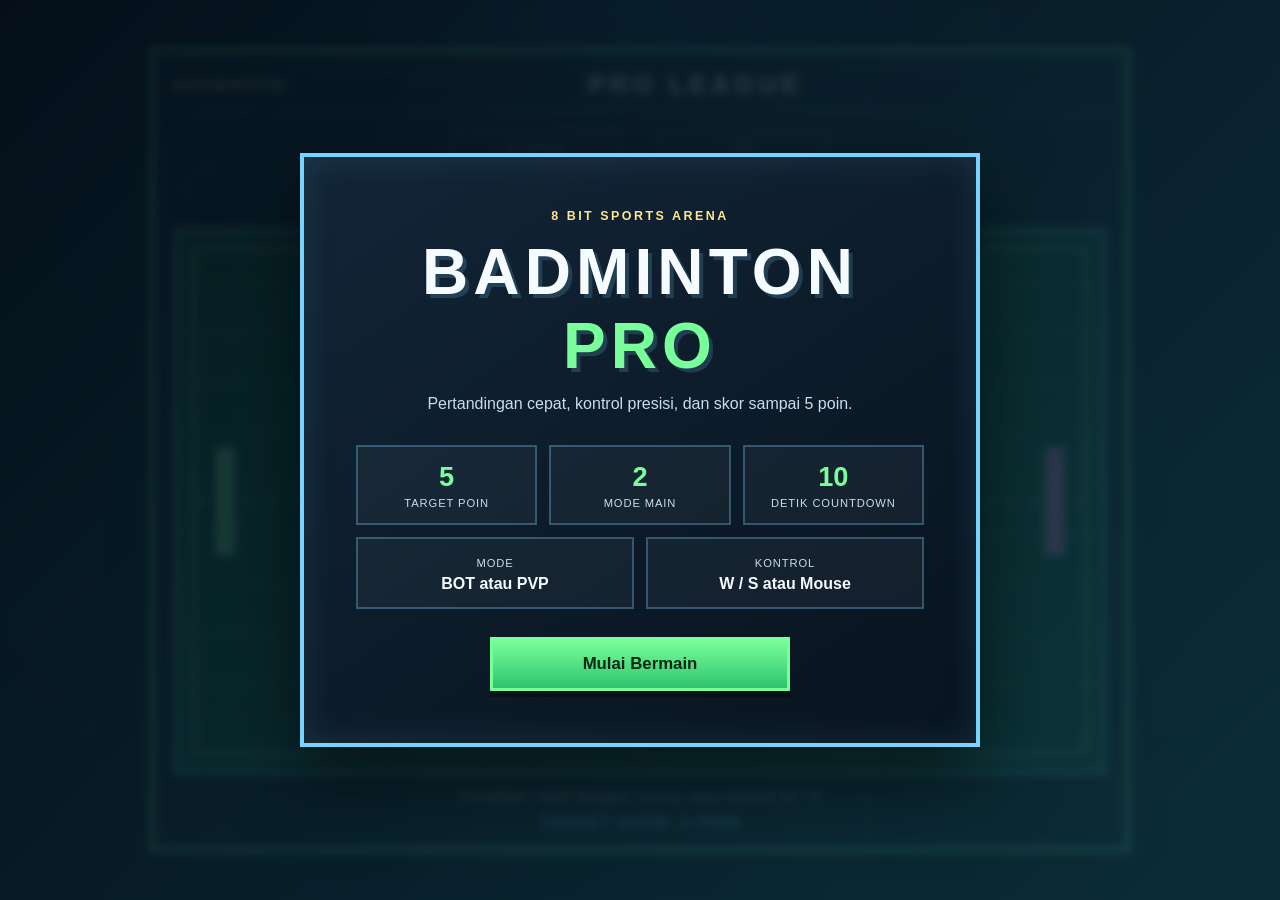
==== 8 bit Bulu tangkis/bulu-tangkis.html @ 3ef9002b "Add initial implementation of Badminton Pro game with HTML, CSS, and JavaScript" ====
<!DOCTYPE html>
<html lang="id">
<head>
    <meta charset="UTF-8">
    <meta name="viewport" content="width=device-width, initial-scale=1.0">
    <title>Badminton Pro</title>
    <link rel="stylesheet" href="bulutangkis.css">
</head>
<body>
    <div class="game-shell">
        <header class="topbar">
            <div class="brand">BADMINTON</div>
            <div class="title">PRO LEAGUE</div>
            <div class="topbar-actions">
                <button id="startBtn" type="button">Dashboard</button>
                <button id="backBtn" class="back-btn hidden" type="button">Back to Menu</button>
            </div>
        </header>

        <div class="scoreboard">
            <div class="score-box">
                <span class="label">PLAYER</span>
                <span id="playerScore">0</span>
            </div>
            <div class="divider"></div>
            <div class="score-box">
                <span class="label" id="cpuLabel">CPU</span>
                <span id="cpuScore">0</span>
            </div>
        </div>

        <canvas id="gameCanvas" width="960" height="560" aria-label="Game Bulu Tangkis"></canvas>

        <div class="controls">
            <span id="controlHint">Gerakkan raket dengan mouse atau tombol W / S</span>
        </div>
        <div id="statusText" class="status">Target skor: 5 poin</div>
    </div>

    <!-- dashboard overlay -->
    <div id="dashboardOverlay" class="overlay dashboard-overlay">
        <div class="dashboard-card">
            <div class="dashboard-kicker">8 BIT SPORTS ARENA</div>
            <h1>BADMINTON <span>PRO</span></h1>
            <p class="dashboard-subtitle">Pertandingan cepat, kontrol presisi, dan skor sampai 5 poin.</p>

            <div class="dashboard-stats">
                <div class="dashboard-stat">
                    <strong>5</strong>
                    <span>Target Poin</span>
                </div>
                <div class="dashboard-stat">
                    <strong>2</strong>
                    <span>Mode Main</span>
                </div>
                <div class="dashboard-stat">
                    <strong>10</strong>
                    <span>Detik Countdown</span>
                </div>
            </div>

            <div class="dashboard-details">
                <div>
                    <span class="detail-label">MODE</span>
                    <strong>BOT atau PVP</strong>
                </div>
                <div>
                    <span class="detail-label">KONTROL</span>
                    <strong>W / S atau Mouse</strong>
                </div>
            </div>

            <button id="dashboardStartBtn" class="dashboard-start" type="button">Mulai Bermain</button>
        </div>
    </div>

    <div id="modeOverlay" class="overlay hidden">
        <div class="overlay-card">
            <h1>PILIH MODE</h1>
            <div class="mode-buttons">
                <button class="mode-btn" data-mode="bot" type="button">BOT</button>
                <button class="mode-btn" data-mode="pvp" type="button">PVP</button>
            </div>

            <div id="pvpInstructions" class="pvp-instructions hidden">
                <div class="player-key-box">
                    <span class="player-name">Player 1</span>
                    <span class="key-label">W / S</span>
                </div>
                <div class="player-key-box">
                    <span class="player-name">Player 2</span>
                    <span class="key-label">↑ / ↓</span>
                </div>
            </div>
        </div>
    </div>

    <!-- match start overlay -->
    <div id="matchStartOverlay" class="overlay hidden" aria-live="polite">
        <div class="match-start-card">
            <div class="dashboard-kicker">MATCH READY</div>
            <h2>Pertandingan Dimulai</h2>
            <p id="matchStartText">Bersiap...</p>
        </div>
    </div>

    <div id="resultOverlay" class="result-overlay hidden" aria-live="polite">
        <div class="result-box">
            <h2 id="resultTitle">Kamu Menang!</h2>
            <p id="resultText">Skor akhir 5 - 3</p>
            <div id="countdownText" class="countdown-text">Kembali ke menu dalam 10</div>
            <div class="result-actions">
                <button id="replayBtn" type="button">Main Lagi</button>
                <button id="resultBackBtn" class="back-btn" type="button">Back to Menu</button>
            </div>
        </div>
    </div>

    <script src="bulutangkis.js"></script>
</body>
</html>
---- 8 bit Bulu tangkis/bulutangkis.css ----
:root {
    --bg: #0a0f1a;
    --panel: #121d2f;
    --panel-2: #1a2d45;
    --green: #79ff9a;
    --green-dark: #2ec46d;
    --blue: #79d3ff;
    --orange: #ffb74d;
    --pink: #ff87d9;
    --yellow: #ffe58a;
    --line: rgba(255, 255, 255, 0.25);
    --shadow: rgba(0, 0, 0, 0.35);
}

* {
    box-sizing: border-box;
}

body {
    margin: 0;
    min-height: 100vh;
    display: grid;
    place-items: center;
    background: radial-gradient(circle at top, #133153 0%, #0a1727 30%, #070d14 100%);
    color: #edf5ff;
    font-family: "Segoe UI", Tahoma, sans-serif;
}

.game-shell {
    width: min(92vw, 980px);
    padding: 18px 20px 16px;
    border: 4px solid rgba(121, 255, 154, 0.9);
    background: linear-gradient(180deg, rgba(18, 29, 47, 0.95), rgba(10, 16, 26, 0.96));
    box-shadow: 0 20px 40px var(--shadow), inset 0 0 25px rgba(121, 211, 255, 0.15);
}

.topbar {
    display: flex;
    align-items: center;
    justify-content: space-between;
    gap: 16px;
    padding-bottom: 12px;
    border-bottom: 2px solid var(--line);
}

.topbar-actions {
    display: flex;
    gap: 10px;
    align-items: center;
}

.back-btn {
    background: linear-gradient(180deg, #ffb562, #ff8833);
    border-color: #ffd39a;
    color: #301a00;
    font-weight: 900;
    letter-spacing: 0.06em;
    text-transform: uppercase;
}

.brand,
.title {
    font-weight: 900;
    letter-spacing: 0.18em;
}

.brand {
    color: var(--yellow);
    font-size: 0.9rem;
}

.title {
    color: #f6f8fb;
    font-size: clamp(1.2rem, 2vw, 2rem);
    text-shadow: 3px 3px 0 rgba(121, 211, 255, 0.25);
}

button {
    border: 3px solid var(--green);
    background: linear-gradient(180deg, var(--green), var(--green-dark));
    color: #072713;
    font-size: 0.95rem;
    font-weight: 800;
    padding: 10px 16px;
    cursor: pointer;
    box-shadow: 0 6px 0 rgba(0, 0, 0, 0.3);
    transition: transform 0.15s ease;
}

button:hover {
    transform: translateY(-1px);
}

button:active {
    transform: translateY(2px);
    box-shadow: 0 3px 0 rgba(0, 0, 0, 0.25);
}

.scoreboard {
    display: flex;
    align-items: center;
    justify-content: center;
    gap: 18px;
    margin: 16px 0 12px;
}

.score-box {
    min-width: 170px;
    display: flex;
    flex-direction: column;
    align-items: center;
    background: rgba(255, 255, 255, 0.04);
    border: 2px solid var(--line);
    padding: 10px 18px;
}

.label {
    font-size: 0.72rem;
    letter-spacing: 0.2em;
    color: #c9d8ee;
}

#playerScore,
#cpuScore {
    font-size: clamp(2rem, 3.5vw, 3rem);
    font-weight: 900;
    line-height: 1;
    margin-top: 6px;
    transition: transform 0.18s ease, text-shadow 0.18s ease;
}

#playerScore {
    color: var(--green);
}

#cpuScore {
    color: var(--pink);
}

.score-pop {
    animation: scorePulse 0.45s ease;
    text-shadow: 0 0 18px rgba(255, 255, 255, 0.8);
}

@keyframes scorePulse {
    0% {
        transform: scale(0.8) rotate(-4deg);
        opacity: 0.7;
    }
    45% {
        transform: scale(1.35) rotate(3deg);
        opacity: 1;
    }
    100% {
        transform: scale(1) rotate(0deg);
        opacity: 1;
    }
}

.divider {
    width: 2px;
    height: 50px;
    background: var(--line);
}

canvas {
    width: 100%;
    display: block;
    border: 4px solid rgba(121, 211, 255, 0.7);
    background: linear-gradient(180deg, #14783d, #0d5e32 55%, #0b4d28);
    box-shadow: inset 0 0 40px rgba(0, 0, 0, 0.18);
}

.controls {
    display: flex;
    justify-content: center;
    padding-top: 12px;
    color: #dfeefc;
    font-size: 0.95rem;
    letter-spacing: 0.04em;
}

.status {
    margin-top: 10px;
    text-align: center;
    color: var(--blue);
    font-weight: 700;
    letter-spacing: 0.08em;
    text-transform: uppercase;
}

.hidden {
    display: none !important;
}

.overlay,
.result-overlay {
    position: fixed;
    inset: 0;
    display: grid;
    place-items: center;
    background: rgba(6, 12, 18, 0.72);
    backdrop-filter: blur(4px);
    z-index: 10;
}

.overlay.hidden,
.result-overlay.hidden {
    display: none;
}

.overlay-card,
.result-box {
    min-width: min(85vw, 400px);
    padding: 28px 24px;
    background: linear-gradient(180deg, rgba(25, 41, 59, 0.96), rgba(12, 19, 31, 0.98));
    border: 4px solid var(--green);
    text-align: center;
    box-shadow: 0 24px 50px rgba(0, 0, 0, 0.45);
}

   /* dashboard overlay styles */
.dashboard-overlay {
    background: linear-gradient(135deg, rgba(4, 15, 25, 0.88), rgba(13, 51, 62, 0.86));
}

.dashboard-card {
    width: min(90vw, 680px);
    padding: clamp(28px, 5vw, 52px);
    background: linear-gradient(145deg, rgba(18, 37, 55, 0.98), rgba(8, 19, 30, 0.98));
    border: 4px solid var(--blue);
    box-shadow: 0 28px 70px rgba(0, 0, 0, 0.55), inset 0 0 35px rgba(121, 211, 255, 0.12);
    text-align: center;
    animation: dashboardEnter 0.45s ease both;
}

@keyframes dashboardEnter {
    from {
        opacity: 0;
        transform: translateY(16px) scale(0.98);
    }
    to {
        opacity: 1;
        transform: translateY(0) scale(1);
    }
}

.dashboard-kicker {
    color: var(--yellow);
    font-size: 0.78rem;
    font-weight: 900;
    letter-spacing: 0.2em;
}

.dashboard-card h1 {
    margin: 12px 0 8px;
    color: #f5fbff;
    font-size: clamp(2rem, 6vw, 4rem);
    letter-spacing: 0.08em;
    text-shadow: 4px 4px 0 rgba(121, 211, 255, 0.18);
}

.dashboard-card h1 span {
    color: var(--green);
}

.dashboard-subtitle {
    margin: 0 auto;
    max-width: 480px;
    color: #c8dded;
    line-height: 1.6;
}

.dashboard-stats,
.dashboard-details {
    display: grid;
    grid-template-columns: repeat(3, 1fr);
    gap: 12px;
    margin-top: 28px;
}

.dashboard-stat,
.dashboard-details > div {
    padding: 14px 10px;
    border: 2px solid rgba(121, 211, 255, 0.3);
    background: rgba(255, 255, 255, 0.04);
}

.dashboard-stat strong {
    display: block;
    color: var(--green);
    font-size: 1.7rem;
}

.dashboard-stat span,
.detail-label {
    display: block;
    margin-top: 4px;
    color: #c8dded;
    font-size: 0.7rem;
    letter-spacing: 0.08em;
    text-transform: uppercase;
}

.dashboard-details {
    grid-template-columns: repeat(2, 1fr);
    margin-top: 12px;
}

.dashboard-details strong {
    display: block;
    margin-top: 6px;
    color: #f5fbff;
}

.dashboard-start {
    width: min(100%, 300px);
    margin-top: 28px;
    padding: 14px 22px;
    font-size: 1.05rem;
}

 /* match start overlay styles */
.match-start-card {
    width: min(86vw, 460px);
    padding: 32px 24px;
    background: linear-gradient(145deg, rgba(18, 37, 55, 0.98), rgba(8, 19, 30, 0.98));
    border: 4px solid var(--yellow);
    text-align: center;
    box-shadow: 0 24px 60px rgba(0, 0, 0, 0.55);
}

.match-start-card h2 {
    margin: 12px 0 8px;
    color: #f5fbff;
    font-size: clamp(1.6rem, 5vw, 2.5rem);
    text-transform: uppercase;
}

#matchStartText {
    margin: 0;
    color: var(--yellow);
    font-size: clamp(2.5rem, 10vw, 5rem);
    font-weight: 900;
    line-height: 1;
}

.overlay-card h1 {
    margin: 0 0 18px;
    font-size: clamp(2rem, 4vw, 2.8rem);
    letter-spacing: 0.12em;
}

.mode-buttons {
    display: flex;
    gap: 14px;
    justify-content: center;
    flex-wrap: wrap;
}

.mode-btn {
    min-width: 130px;
}

.pvp-instructions {
    display: flex;
    justify-content: center;
    gap: 16px;
    flex-wrap: wrap;
    margin-top: 20px;
}

.player-key-box {
    background: rgba(255, 255, 255, 0.04);
    border: 2px solid rgba(121, 255, 154, 0.6);
    padding: 12px 18px;
    min-width: 140px;
    text-align: center;
}

.player-name {
    display: block;
    font-size: 0.7rem;
    letter-spacing: 0.18em;
    color: #dfeeff;
    margin-bottom: 8px;
}

.key-label {
    font-size: 1.2rem;
    font-weight: 800;
    color: var(--yellow);
}

.result-box h2 {
    margin: 0 0 12px;
    font-size: clamp(1.8rem, 4vw, 3rem);
    letter-spacing: 0.08em;
    text-transform: uppercase;
}

.result-box p {
    margin: 0 0 12px;
    font-size: 1.05rem;
    color: #dfeeff;
}

.countdown-text {
    margin: 0 0 14px;
    font-size: 0.95rem;
    color: var(--yellow);
    font-weight: 700;
    letter-spacing: 0.08em;
    text-transform: uppercase;
}

.result-actions {
    display: flex;
    gap: 10px;
}

.result-actions button {
    flex: 1;
}

@media (max-width: 420px) {
    .result-actions {
        flex-direction: column;
    }
}

@media (max-width: 650px) {
    .topbar {
        flex-wrap: wrap;
        justify-content: center;
        text-align: center;
    }

    .scoreboard {
        gap: 10px;
    }

    .score-box {
        min-width: 120px;
    }

    .dashboard-stats {
        gap: 6px;
    }

    .dashboard-stat {
        padding: 10px 4px;
    }

    .dashboard-stat span {
        font-size: 0.6rem;
    }

    .mode-buttons {
        flex-direction: column;
    }

    .mode-btn {
        width: 100%;
    }
}
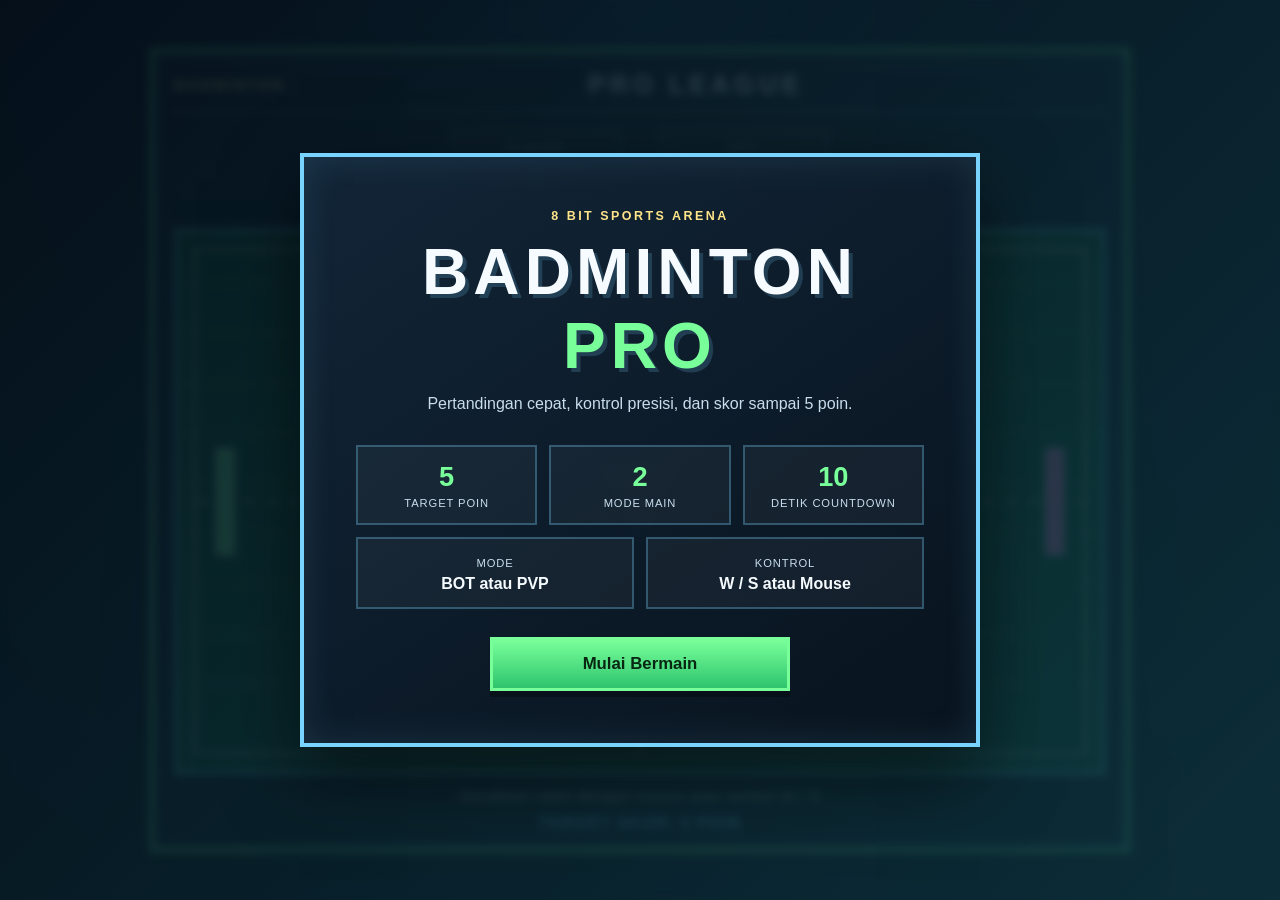
==== commit 90a4e723: "Implement pause functionality with overlay in Badminton Pro game" ====
--- a/8 bit Bulu tangkis/bulu-tangkis.html
+++ b/8 bit Bulu tangkis/bulu-tangkis.html
@@ -13,7 +13,7 @@
             <div class="title">PRO LEAGUE</div>
             <div class="topbar-actions">
                 <button id="startBtn" type="button">Dashboard</button>
-                <button id="backBtn" class="back-btn hidden" type="button">Back to Menu</button>
+                <button id="backBtn" class="back-btn hidden" type="button">Pause</button>
             </div>
         </header>
 
@@ -104,6 +104,17 @@
         </div>
     </div>
 
+    <div id="pauseOverlay" class="overlay hidden" aria-live="polite">
+        <div class="pause-card">
+            <div class="dashboard-kicker">GAME PAUSED</div>
+            <h2>Permainan Dijeda</h2>
+            <div class="pause-actions">
+                <button id="resumeBtn" type="button">Lanjut</button>
+                <button id="pauseBackBtn" class="back-btn" type="button">Back to Menu</button>
+            </div>
+        </div>
+    </div>
+
     <div id="resultOverlay" class="result-overlay hidden" aria-live="polite">
         <div class="result-box">
             <h2 id="resultTitle">Kamu Menang!</h2>
@@ -118,4 +129,4 @@
 
     <script src="bulutangkis.js"></script>
 </body>
-</html>
+</html>
--- a/8 bit Bulu tangkis/bulutangkis.css
+++ b/8 bit Bulu tangkis/bulutangkis.css
@@ -337,6 +337,31 @@
     text-transform: uppercase;
 }
 
+.pause-card {
+    width: min(86vw, 460px);
+    padding: 32px 24px;
+    background: linear-gradient(145deg, rgba(18, 37, 55, 0.98), rgba(8, 19, 30, 0.98));
+    border: 4px solid var(--blue);
+    text-align: center;
+    box-shadow: 0 24px 60px rgba(0, 0, 0, 0.55);
+}
+
+.pause-card h2 {
+    margin: 12px 0 22px;
+    color: #f5fbff;
+    font-size: clamp(1.6rem, 5vw, 2.5rem);
+    text-transform: uppercase;
+}
+
+.pause-actions {
+    display: flex;
+    gap: 10px;
+}
+
+.pause-actions button {
+    flex: 1;
+}
+
 #matchStartText {
     margin: 0;
     color: var(--yellow);
@@ -424,7 +449,8 @@
 }
 
 @media (max-width: 420px) {
-    .result-actions {
+    .result-actions,
+    .pause-actions {
         flex-direction: column;
     }
 }
